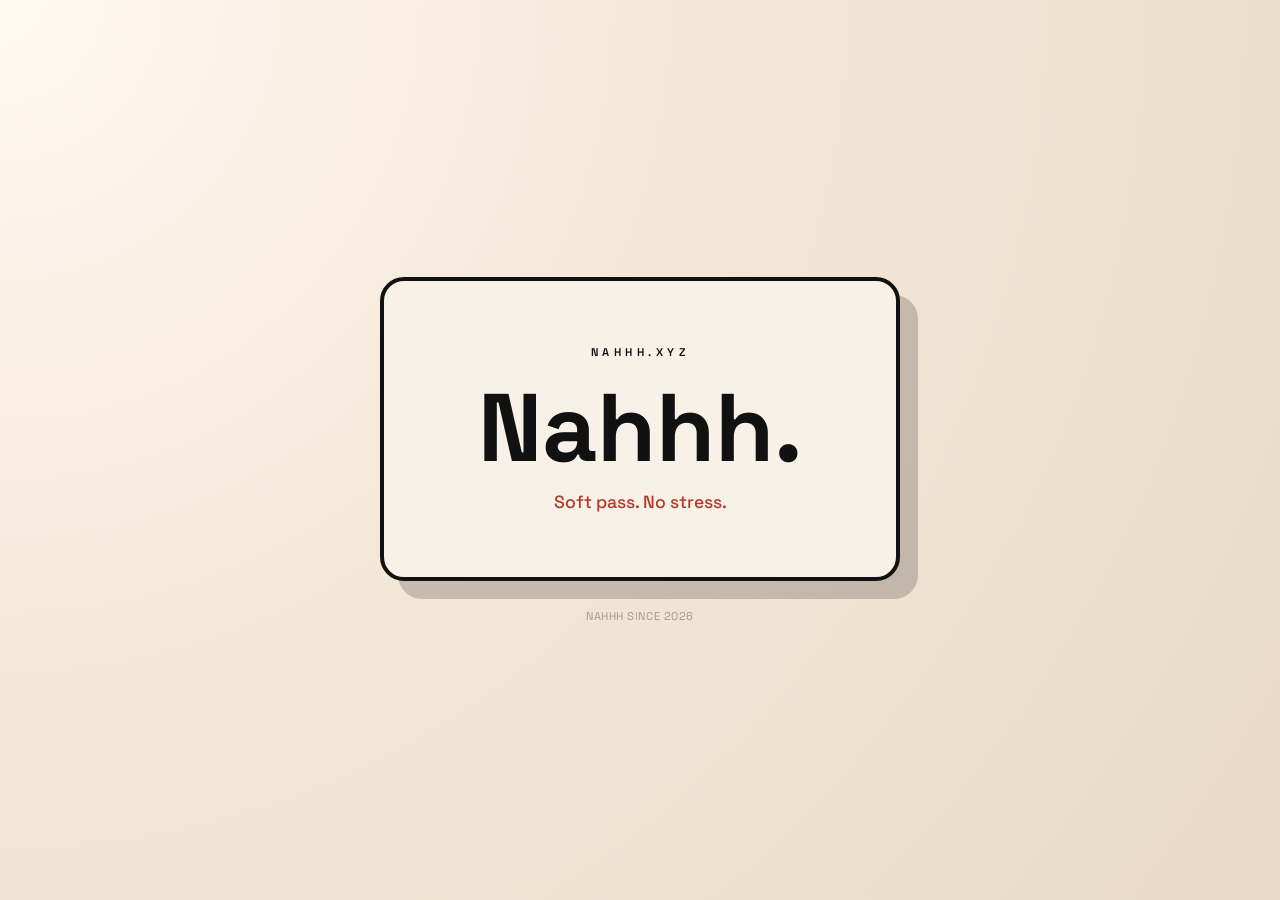
==== src/frontend/index.html @ 5e0ec6a5 "Redo project structure" ====
<!doctype html>
<html lang="en">
  <head>
    <meta charset="UTF-8" />
    <meta name="viewport" content="width=device-width, initial-scale=1.0" />
    <title>nahhh.xyz</title>
    <meta name="description" content="nahhh.xyz — Soft pass. No stress." />
    <link rel="canonical" href="https://nahhh.xyz" />
    <meta property="og:title" content="nahhh.xyz" />
    <meta property="og:description" content="Soft pass. No stress." />
    <meta property="og:type" content="website" />
    <meta property="og:url" content="https://nahhh.xyz" />
    <meta property="og:site_name" content="nahhh.xyz" />
    <meta property="og:image" content="https://nahhh.xyz/og.png" />
    <meta name="twitter:card" content="summary_large_image" />
    <meta name="twitter:title" content="nahhh.xyz" />
    <meta name="twitter:description" content="Soft pass. No stress." />
    <meta name="twitter:image" content="https://nahhh.xyz/og.png" />
    <link rel="icon" href="favicon.svg" type="image/svg+xml" />
    <link rel="preconnect" href="https://fonts.googleapis.com" />
    <link rel="preconnect" href="https://fonts.gstatic.com" crossorigin />
    <link
      href="https://fonts.googleapis.com/css2?family=Space+Grotesk:wght@400;500;700&display=swap"
      rel="stylesheet"
    />
    <link rel="stylesheet" href="styles.css" />
  </head>
  <body>
    <main class="nope">
      <p class="nope__tag">nahhh.xyz</p>
      <h1 class="nope__headline">Nahhh.</h1>
      <p class="nope__subhead">Soft pass. No stress.</p>
    </main>
    <footer class="site-footer">nahhh since 2026</footer>
  </body>
</html>
---- src/frontend/styles.css ----
*,
*::before,
*::after {
  box-sizing: border-box;
}

:root {
  --ink: #111111;
  --paper: #f7f1e7;
  --accent: #f26a4b;
  --accent-dark: #b33a2a;
  --shadow: rgba(17, 17, 17, 0.2);
}

body {
  margin: 0;
  min-height: 100vh;
  font-family: "Space Grotesk", "Segoe UI", system-ui, sans-serif;
  color: var(--ink);
  background: radial-gradient(
    circle at top left,
    #fff9ef 0%,
    #f3e7d8 45%,
    #e9dac7 100%
  );
  display: flex;
  flex-direction: column;
  align-items: center;
  justify-content: center;
  gap: 1.75rem;
  overflow: hidden;
}

.nope {
  text-align: center;
  padding: 4rem 2.5rem;
  border: 4px solid var(--ink);
  border-radius: 24px;
  background: var(--paper);
  box-shadow: 18px 18px 0 var(--shadow);
  max-width: 520px;
  width: min(90vw, 520px);
  position: relative;
}

.nope__tag {
  text-transform: uppercase;
  letter-spacing: 0.4em;
  font-size: 0.7rem;
  margin: 0 0 1.5rem;
  font-weight: 600;
}

.nope__headline {
  font-size: clamp(3.5rem, 10vw, 6rem);
  margin: 0;
  line-height: 0.95;
}

.nope__subhead {
  font-size: 1.1rem;
  margin: 1rem 0 0;
  color: var(--accent-dark);
  font-weight: 500;
}

.site-footer {
  font-size: 0.7rem;
  letter-spacing: 0.05em;
  text-transform: uppercase;
  color: rgba(17, 17, 17, 0.35);
}

@media (max-width: 600px) {
  .nope {
    padding: 3rem 2rem;
    box-shadow: 10px 10px 0 var(--shadow);
  }
}
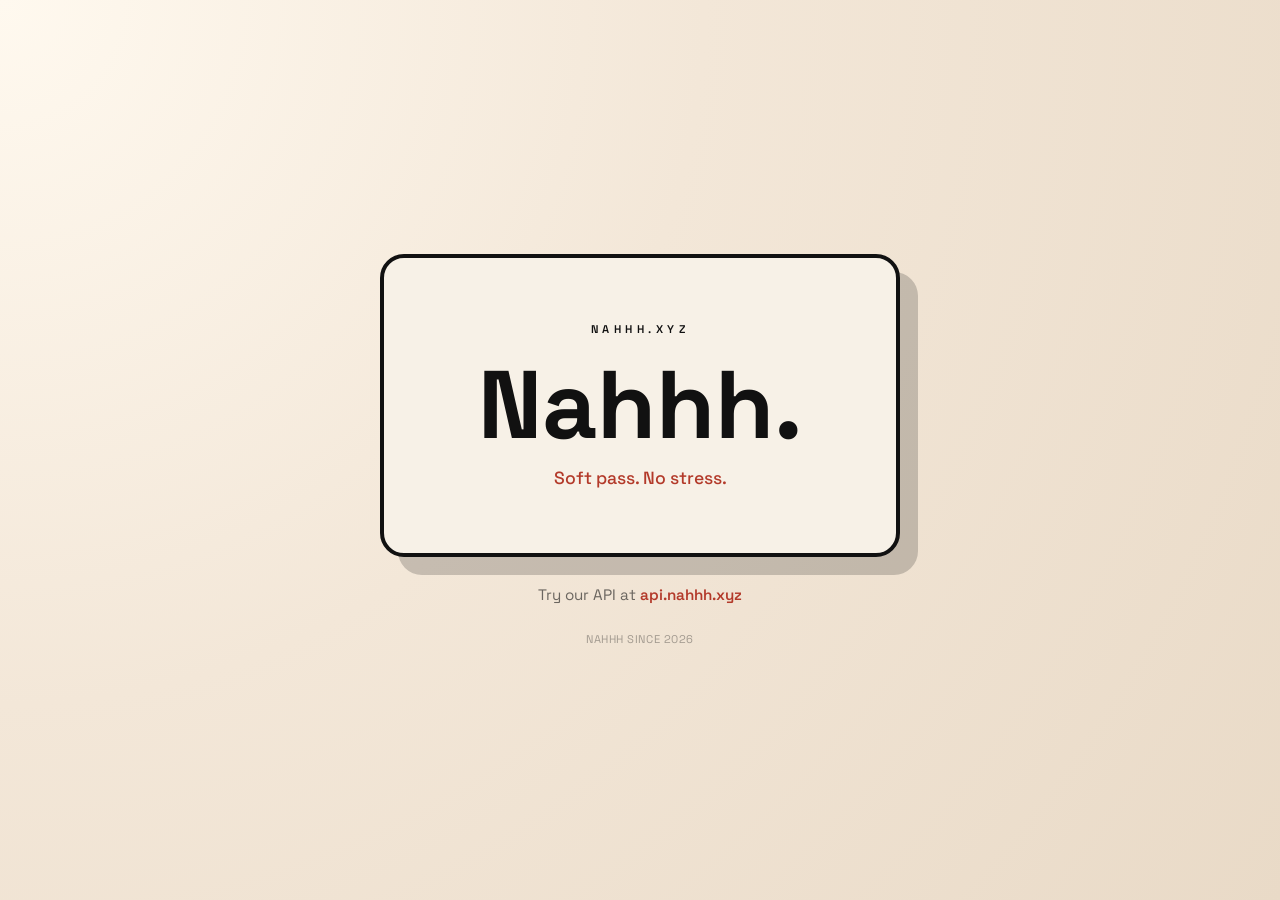
==== commit 8816d868: "Api callout" ====
--- a/src/frontend/index.html
+++ b/src/frontend/index.html
@@ -31,6 +31,10 @@
       <h1 class="nope__headline">Nahhh.</h1>
       <p class="nope__subhead">Soft pass. No stress.</p>
     </main>
+    <p class="api-callout">
+      Try our API at
+      <a href="https://api.nahhh.xyz" target="_blank">api.nahhh.xyz</a>
+    </p>
     <footer class="site-footer">nahhh since 2026</footer>
   </body>
 </html>
--- a/src/frontend/styles.css
+++ b/src/frontend/styles.css
@@ -64,6 +64,23 @@
   font-weight: 500;
 }
 
+.api-callout {
+  margin: 0;
+  font-size: 0.95rem;
+  color: rgba(17, 17, 17, 0.6);
+}
+
+.api-callout a {
+  color: var(--accent-dark);
+  text-decoration: none;
+  font-weight: 600;
+}
+
+.api-callout a:hover,
+.api-callout a:focus {
+  text-decoration: underline;
+}
+
 .site-footer {
   font-size: 0.7rem;
   letter-spacing: 0.05em;
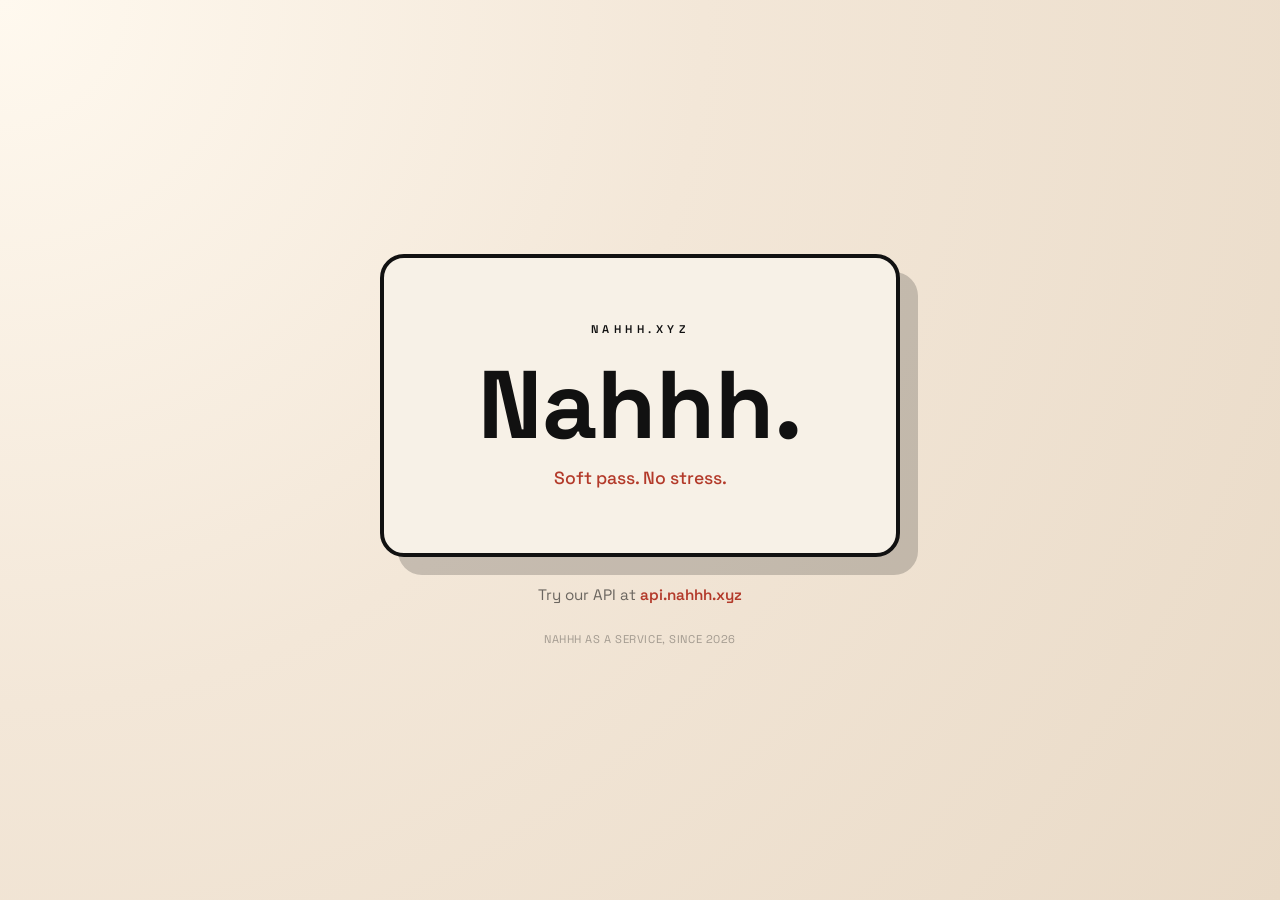
==== commit 8158010c: "description" ====
--- a/src/frontend/index.html
+++ b/src/frontend/index.html
@@ -10,7 +10,7 @@
     <meta property="og:description" content="Soft pass. No stress." />
     <meta property="og:type" content="website" />
     <meta property="og:url" content="https://nahhh.xyz" />
-    <meta property="og:site_name" content="nahhh.xyz" />
+    <meta property="og:site_name" content="nahhh.xyz - nahhh as a service" />
     <meta property="og:image" content="https://nahhh.xyz/og.png" />
     <meta name="twitter:card" content="summary_large_image" />
     <meta name="twitter:title" content="nahhh.xyz" />
@@ -35,6 +35,6 @@
       Try our API at
       <a href="https://api.nahhh.xyz" target="_blank">api.nahhh.xyz</a>
     </p>
-    <footer class="site-footer">nahhh since 2026</footer>
+    <footer class="site-footer">nahhh as a service, since 2026</footer>
   </body>
 </html>
